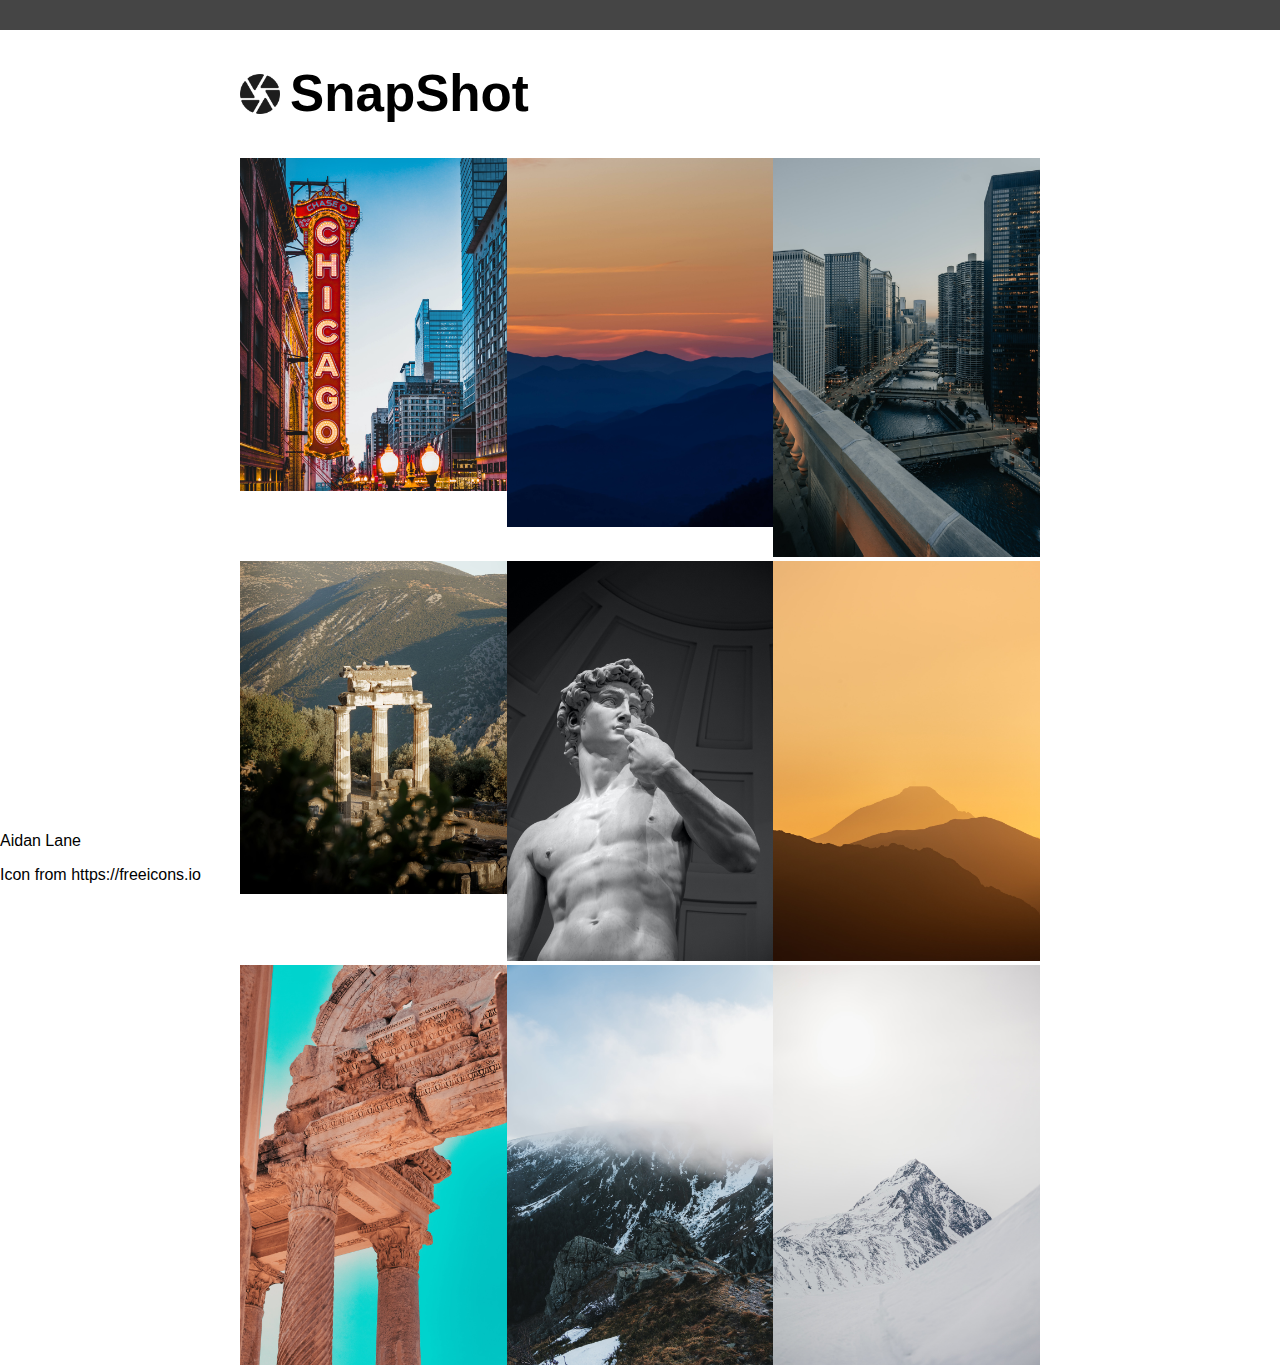
==== index.html @ 1c6bf046 "Initial structure and layout" ====
<!DOCTYPE html>
<html lang="en">
<head>
    <meta charset="UTF-8">
    <meta name="viewport" content="width=device-width, initial-scale=1.0">
    <title>Document</title>
    <link rel="stylesheet" href="styles/screen.css">
    <link rel="stylesheet" href="styles/index.css">
</head>
<body>
    <main>
        <h1>SnapShot</h1>
        <div id="images">
            <div class="child">
                <img src="images/alexander-abero-OhKNR0uSKsA-unsplash.jpg">
            </div>
            <div class="child">
                <img src="images/brice-cooper-AVCjiQw2GUQ-unsplash.jpg">
            </div>
            <div class="child">
                <img src="images/clay-banks-nsAn3nSW5T0-unsplash.jpg">
            </div>
            <div class="child">
                <img src="images/jason-blackeye-kAOyHb6lagg-unsplash.jpg">
            </div>
            <div class="child">
                <img src="images/jianxiang-wu-VJnqcHs2rhY-unsplash.jpg">
            </div>
            <div class="child">
                <img src="images/marek-piwnicki-A2nqI0AudX0-unsplash.jpg">
            </div>
            <div class="child">
                <img src="images/yusuf-dundar-Sm2IjyvrzDk-unsplash.jpg">
            </div>
            <div class="child">
                <img src="images/yohan-marion-s_A6mpwPT60-unsplash.jpg">
            </div>
            <div class="child">
                <img src="images/alex-gruber-5fOfQ9H551w-unsplash.jpg">
            </div>
        </div>
    </main>
    
    <footer>
        <p>Aidan Lane</p>
        <p>Icon from https://freeicons.io</p>
    </footer>
</body>
</html>
---- styles/screen.css ----
body {
    margin: 0;
    border-top: 30px solid #454545;
    font-family: Helvetica, sans-serif;
}

main {
    width: 60%;
    margin: 0 auto;
    min-width: 800px;
}

h1 {
    background-image: URL("../19350556001556279749-128.png");
    background-repeat: no-repeat;
    background-size: 40px;
    background-position: center left;
    font-size: 3.2em;
    padding-left: 50px;
}

footer {
    position: absolute;
    bottom: 0;
    width: 100%;
}
---- styles/index.css ----
#images {
    display: flex;
    flex-wrap: wrap;
}

img {
    width: 100%;
    object-fit: cover;
}

.child {
    flex-basis: 30%;
    flex-grow: 1;
    border-radius: 20px;
}
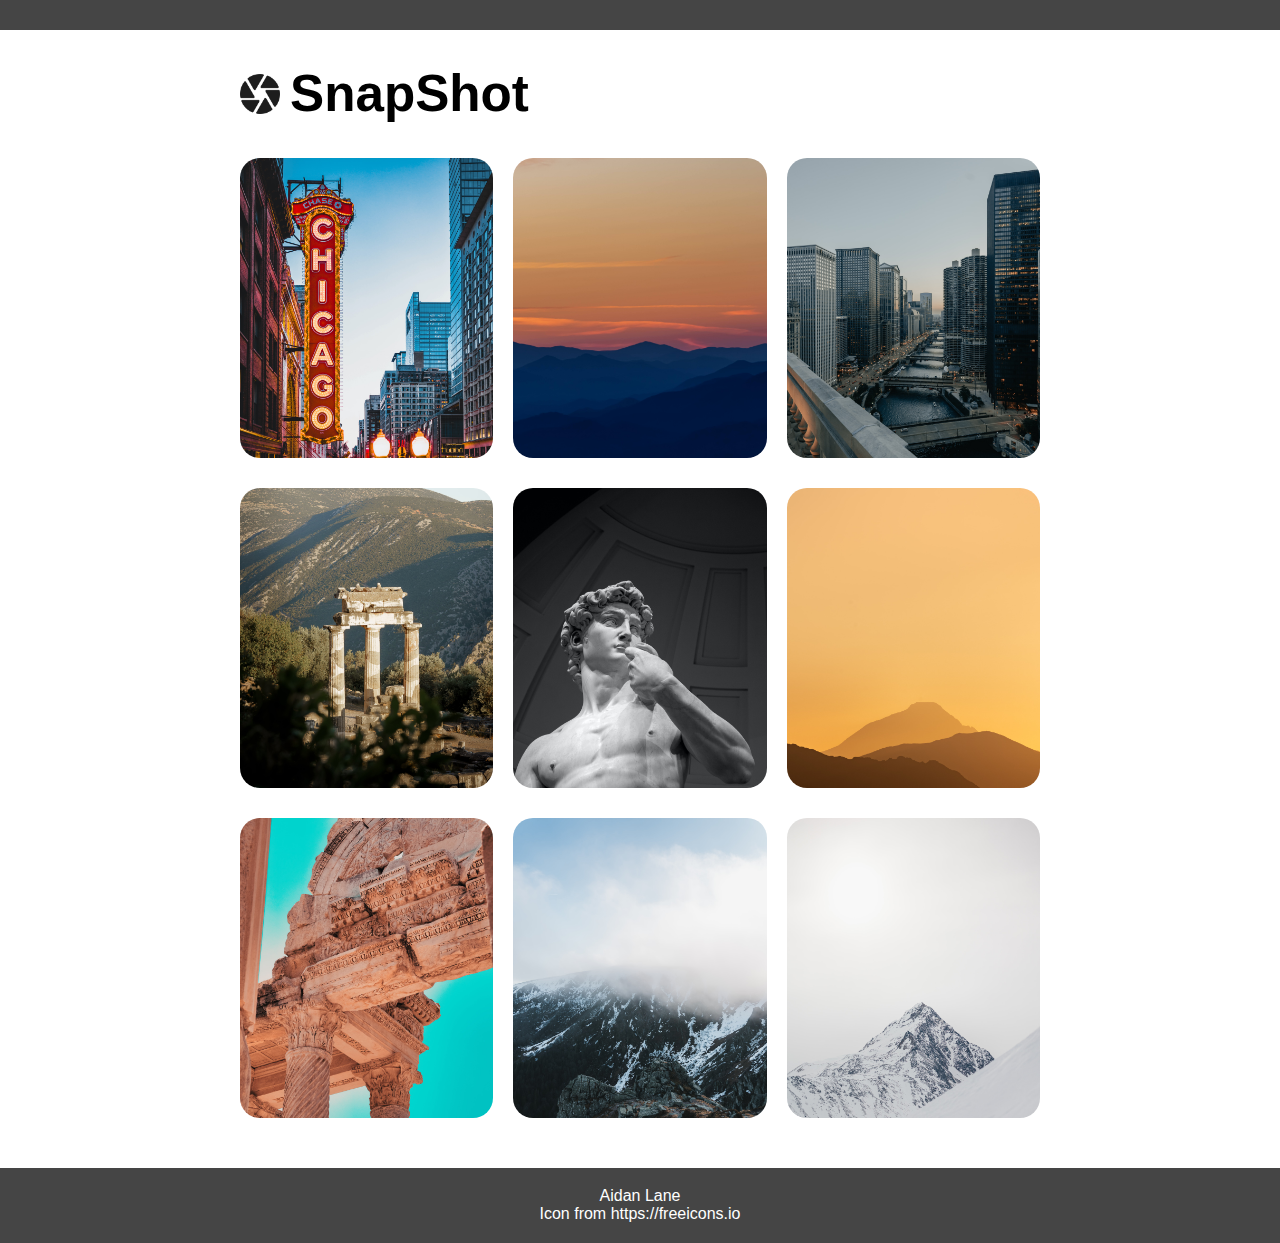
==== commit b7335802: "Most of website done" ====
--- a/index.html
+++ b/index.html
@@ -12,31 +12,31 @@
         <h1>SnapShot</h1>
         <div id="images">
             <div class="child">
-                <img src="images/alexander-abero-OhKNR0uSKsA-unsplash.jpg">
+                <img src="images/alexander-abero-OhKNR0uSKsA-unsplash.jpg" loading="lazy" alt="Chicago theatre sign">
             </div>
             <div class="child">
-                <img src="images/brice-cooper-AVCjiQw2GUQ-unsplash.jpg">
+                <img src="images/brice-cooper-AVCjiQw2GUQ-unsplash.jpg" loading="lazy" alt="mountain range sunset">
             </div>
             <div class="child">
-                <img src="images/clay-banks-nsAn3nSW5T0-unsplash.jpg">
+                <img src="images/clay-banks-nsAn3nSW5T0-unsplash.jpg" loading="lazy" alt="Chicago">
+            </div>
+            <a class="child" href="./image.html">
+                <img src="images/jason-blackeye-kAOyHb6lagg-unsplash.jpg" loading="lazy" alt="Greek temple in Delphi">
+            </a>
+            <div class="child">
+                <img src="images/jianxiang-wu-VJnqcHs2rhY-unsplash.jpg" loading="lazy" alt="Roman statue">
             </div>
             <div class="child">
-                <img src="images/jason-blackeye-kAOyHb6lagg-unsplash.jpg">
+                <img src="images/marek-piwnicki-A2nqI0AudX0-unsplash.jpg" loading="lazy" alt="Mountain range">
             </div>
             <div class="child">
-                <img src="images/jianxiang-wu-VJnqcHs2rhY-unsplash.jpg">
+                <img src="images/yusuf-dundar-Sm2IjyvrzDk-unsplash.jpg" loading="lazy" alt="Temple in Turkey">
             </div>
             <div class="child">
-                <img src="images/marek-piwnicki-A2nqI0AudX0-unsplash.jpg">
+                <img src="images/yohan-marion-s_A6mpwPT60-unsplash.jpg" loading="lazy" alt="Mountain in cloud">
             </div>
             <div class="child">
-                <img src="images/yusuf-dundar-Sm2IjyvrzDk-unsplash.jpg">
-            </div>
-            <div class="child">
-                <img src="images/yohan-marion-s_A6mpwPT60-unsplash.jpg">
-            </div>
-            <div class="child">
-                <img src="images/alex-gruber-5fOfQ9H551w-unsplash.jpg">
+                <img src="images/alex-gruber-5fOfQ9H551w-unsplash.jpg" loading="lazy" alt="Snowy mountain">
             </div>
         </div>
     </main>
--- a/styles/screen.css
+++ b/styles/screen.css
@@ -20,7 +20,24 @@
 }
 
 footer {
-    position: absolute;
+    position: relative;
     bottom: 0;
     width: 100%;
+    background-color: #454545;
+    color: #fff;
+    margin-top: 50px;
+    text-align: center;
+    height: 75px;
+    display: flex;
+    flex-direction: column;
+    justify-content: center;
+}
+
+p {
+    margin: 0;
+}
+
+a {
+    text-decoration: none;
+    color: inherit;
 }--- a/styles/index.css
+++ b/styles/index.css
@@ -1,6 +1,8 @@
 #images {
     display: flex;
     flex-wrap: wrap;
+    column-gap: 20px;
+    row-gap: 30px;
 }
 
 img {
@@ -12,4 +14,6 @@
     flex-basis: 30%;
     flex-grow: 1;
     border-radius: 20px;
+    height: 300px;
+    overflow: hidden;
 }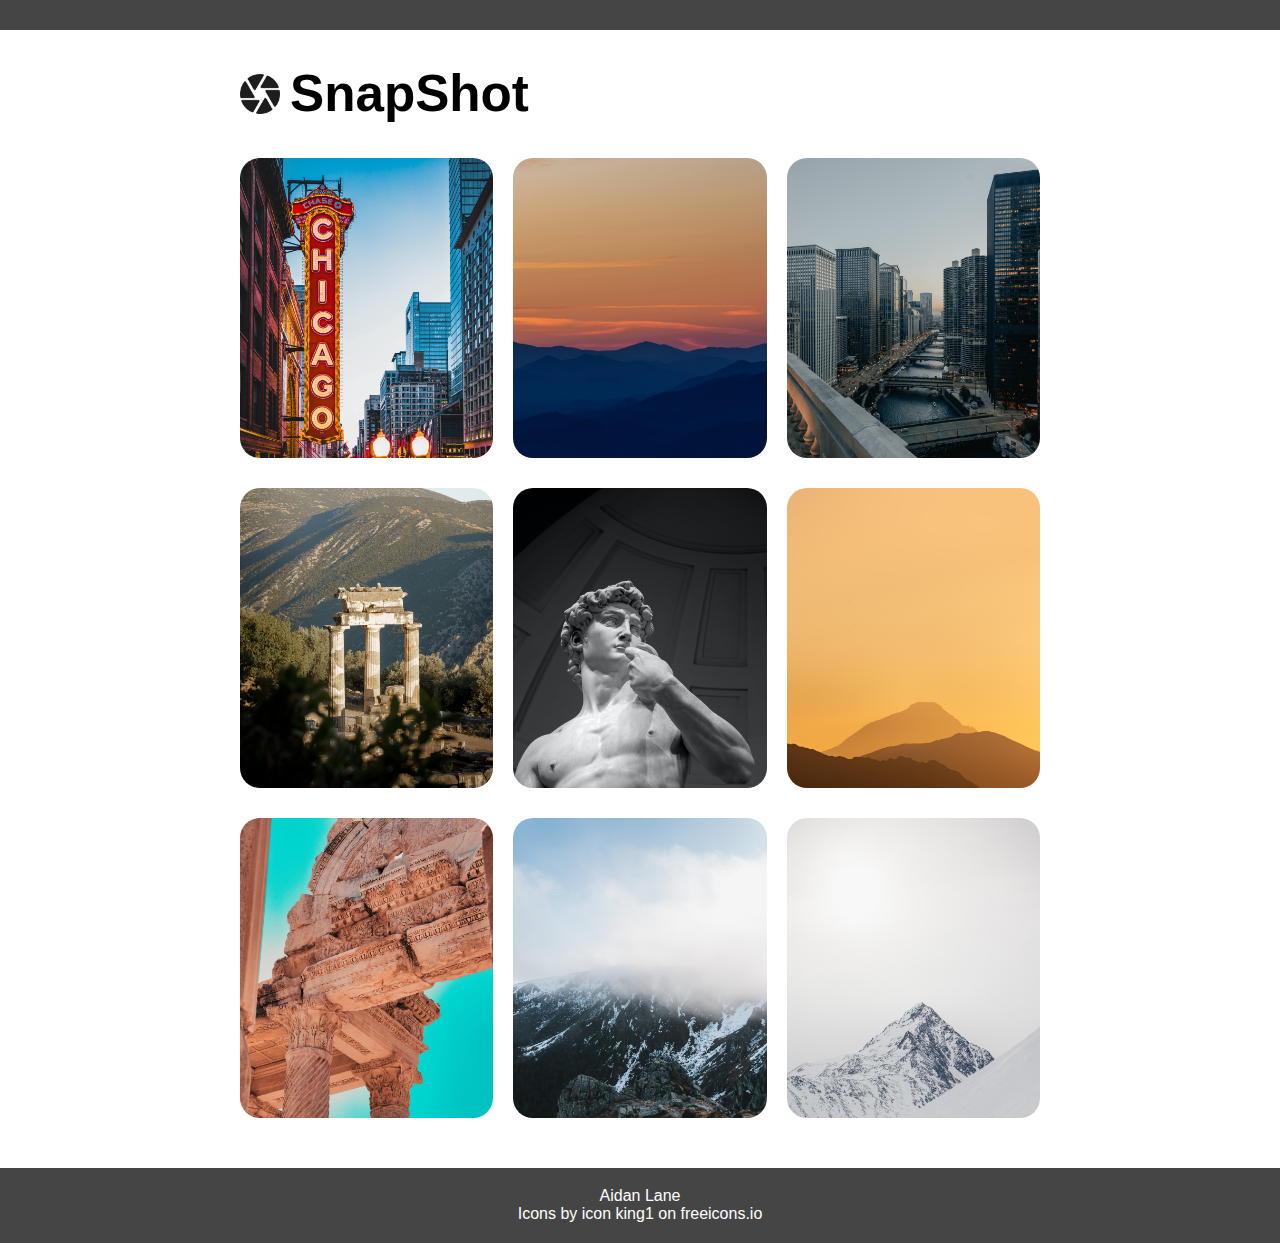
==== commit 0ff69a94: "image info and footer fix" ====
--- a/index.html
+++ b/index.html
@@ -43,7 +43,9 @@
     
     <footer>
         <p>Aidan Lane</p>
-        <p>Icon from https://freeicons.io</p>
+        <div>
+            Icons by <a href="https://freeicons.io/profile/3">icon king1</a> on <a href="https://freeicons.io">freeicons.io</a>
+        </div>
     </footer>
 </body>
 </html>